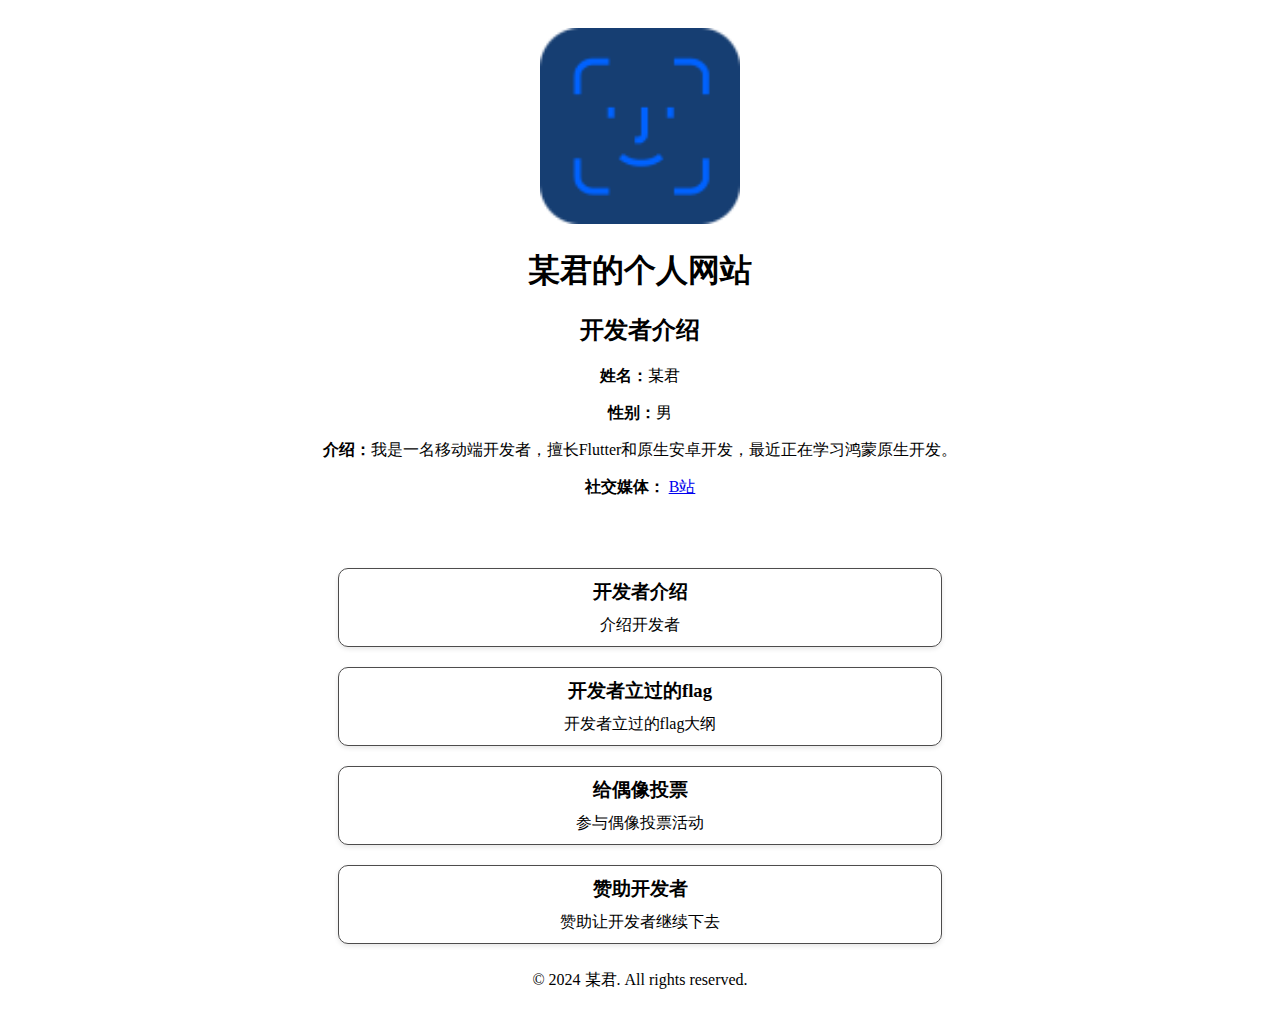
==== index.html @ c8748d6a "CodeDragon1990.some.github.io" ====
<!DOCTYPE html>
<html lang="zh">
<head>
    <meta charset="UTF-8">
    <meta name="viewport" content="width=device-width, initial-scale=1.0">
    <title>某君的个人网站</title>
    <link rel="stylesheet" href="styles.css">
</head>
<body>
    <div class="app">
        <header>
            <img src="./Logo.png" alt="Logo" class="logo" />
            <div class="intro">
                <h1>某君的个人网站</h1>
                <h2>开发者介绍</h2>
                <p><strong>姓名：</strong>某君</p>
        <p><strong>性别：</strong>男</p>
        <p><strong>介绍：</strong>我是一名移动端开发者，擅长Flutter和原生安卓开发，最近正在学习鸿蒙原生开发。</p>
        <p><strong>社交媒体：</strong>
          <a href="https://space.bilibili.com/1994596066?spm_id_from=333.1007.0.0&#34;  target="_blank">B站</a>
        </p>
            </div>
        </header>

        <main>
            <section class="developer-info">
                <!-- 开发者信息 -->
            </section>

            <section class="features">
              <div class="card" onclick="goToFlagPage2()">
                <h3>开发者介绍</h3>
                <p>介绍开发者</p>
            </div>
                <div class="card" href="flag.html">
                    <h3>开发者立过的flag</h3>
                    <p>开发者立过的flag大纲</p>
                </div>
                <div class="card" onclick="goToVotePage()">
                    <h3>给偶像投票</h3>
                    <p>参与偶像投票活动</p>
                </div>
                <div class="card" onclick="goToSponsorPage()">
                    <h3>赞助开发者</h3>
                    <p>赞助让开发者继续下去</p>
                </div>
            </section>
        </main>

        <footer>
            <p>© 2024 某君. All rights reserved.</p>
        </footer>
    </div>

    <script src="script.js"></script>
</body>
</html>
---- styles.css ----
/* 基础样式 */
.app {
  display: flex;
  flex-direction: column;
  align-items: center;
  padding: 20px;
}

header, footer {
  width: 100%;
  text-align: center;
}

.logo {
  width: 200px; /* 调整大小以适应布局 */
  height: auto;
}

.intro {
  margin-bottom: 20px;
}

.developer-info {
  max-width: 800px;
  width: 90%;
  text-align: left;
}

.features {
  display: flex;
  justify-content: center;
  flex-wrap: wrap;
  margin-top: 40px;
}

.card {
  flex: 1 1 400px;
  margin: 10px;
  box-shadow: 0 2px 5px rgba(0, 0, 0, 0.1);
  border-radius: 10px;
  overflow: hidden;
  transition: transform 0.3s ease-in-out;
  border: 1px solid #4d4c4c;
  text-align: center;
  cursor: pointer;
}

.card p, .card h3 {
  margin: 10px 0;
}

.card:hover {
  transform: translateY(-5px);
}
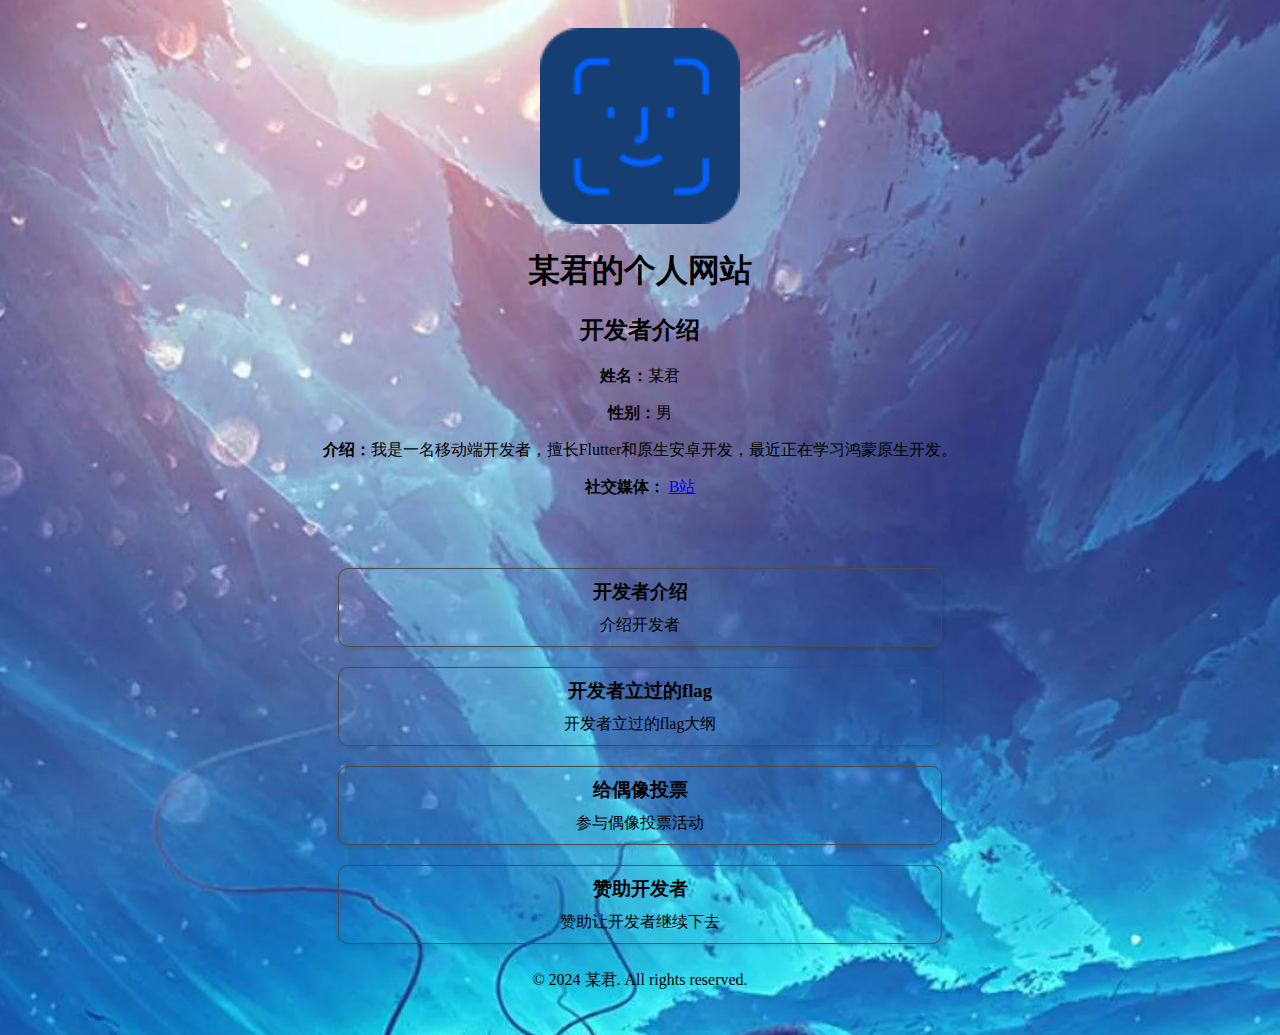
==== commit da4b52df: "CodeDragon1990.some.github.io" ====
--- a/index.html
+++ b/index.html
@@ -9,6 +9,7 @@
 <body>
     <div class="app">
         <header>
+          
             <img src="./Logo.png" alt="Logo" class="logo" />
             <div class="intro">
                 <h1>某君的个人网站</h1>
@@ -32,7 +33,7 @@
                 <h3>开发者介绍</h3>
                 <p>介绍开发者</p>
             </div>
-                <div class="card" href="flag.html">
+                <div class="card" onclick="goToFlagPage()">
                     <h3>开发者立过的flag</h3>
                     <p>开发者立过的flag大纲</p>
                 </div>
--- a/styles.css
+++ b/styles.css
@@ -51,4 +51,17 @@
 
 .card:hover {
   transform: translateY(-5px);
-}+}
+
+.card {
+  cursor: pointer;
+}
+
+
+body {
+  background-image: url('./R-C.jpg');
+  background-size: cover;
+  background-position: center;
+  background-repeat: no-repeat;
+}
+
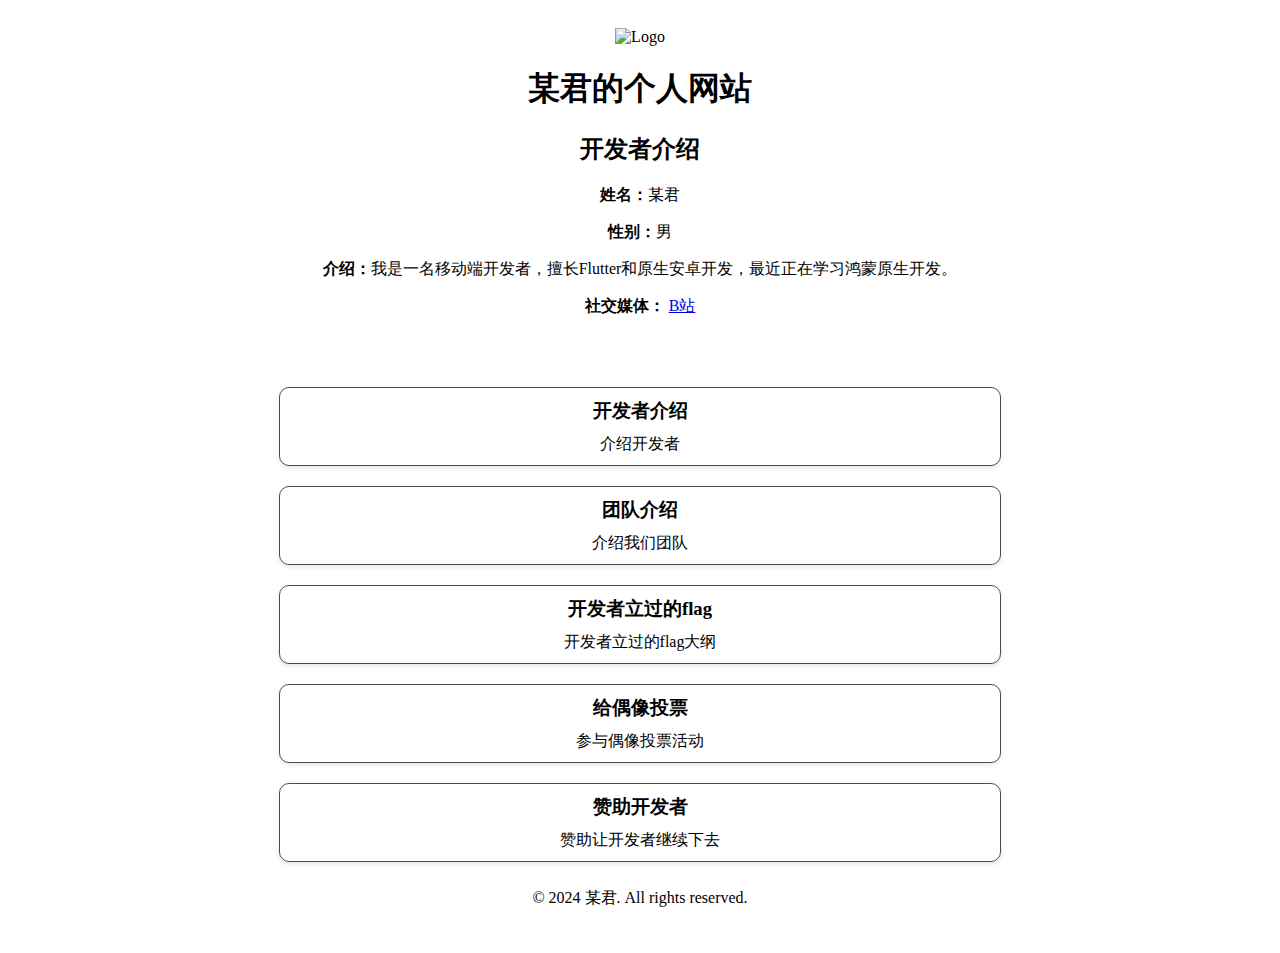
==== commit 7b7a0cad: "CodeDragon1990.some.github.io" ====
--- a/index.html
+++ b/index.html
@@ -10,7 +10,7 @@
     <div class="app">
         <header>
           
-            <img src="./Logo.png" alt="Logo" class="logo" />
+            <img src="ui/Logo.png" alt="Logo" class="logo" />
             <div class="intro">
                 <h1>某君的个人网站</h1>
                 <h2>开发者介绍</h2>
@@ -33,6 +33,10 @@
                 <h3>开发者介绍</h3>
                 <p>介绍开发者</p>
             </div>
+                <div class="card" onclick="goToFlagPage2()">
+                    <h3>团队介绍</h3>
+                    <p>介绍我们团队</p>
+                </div>
                 <div class="card" onclick="goToFlagPage()">
                     <h3>开发者立过的flag</h3>
                     <p>开发者立过的flag大纲</p>
--- a/styles.css
+++ b/styles.css
@@ -58,10 +58,3 @@
 }
 
 
-body {
-  background-image: url('./R-C.jpg');
-  background-size: cover;
-  background-position: center;
-  background-repeat: no-repeat;
-}
-
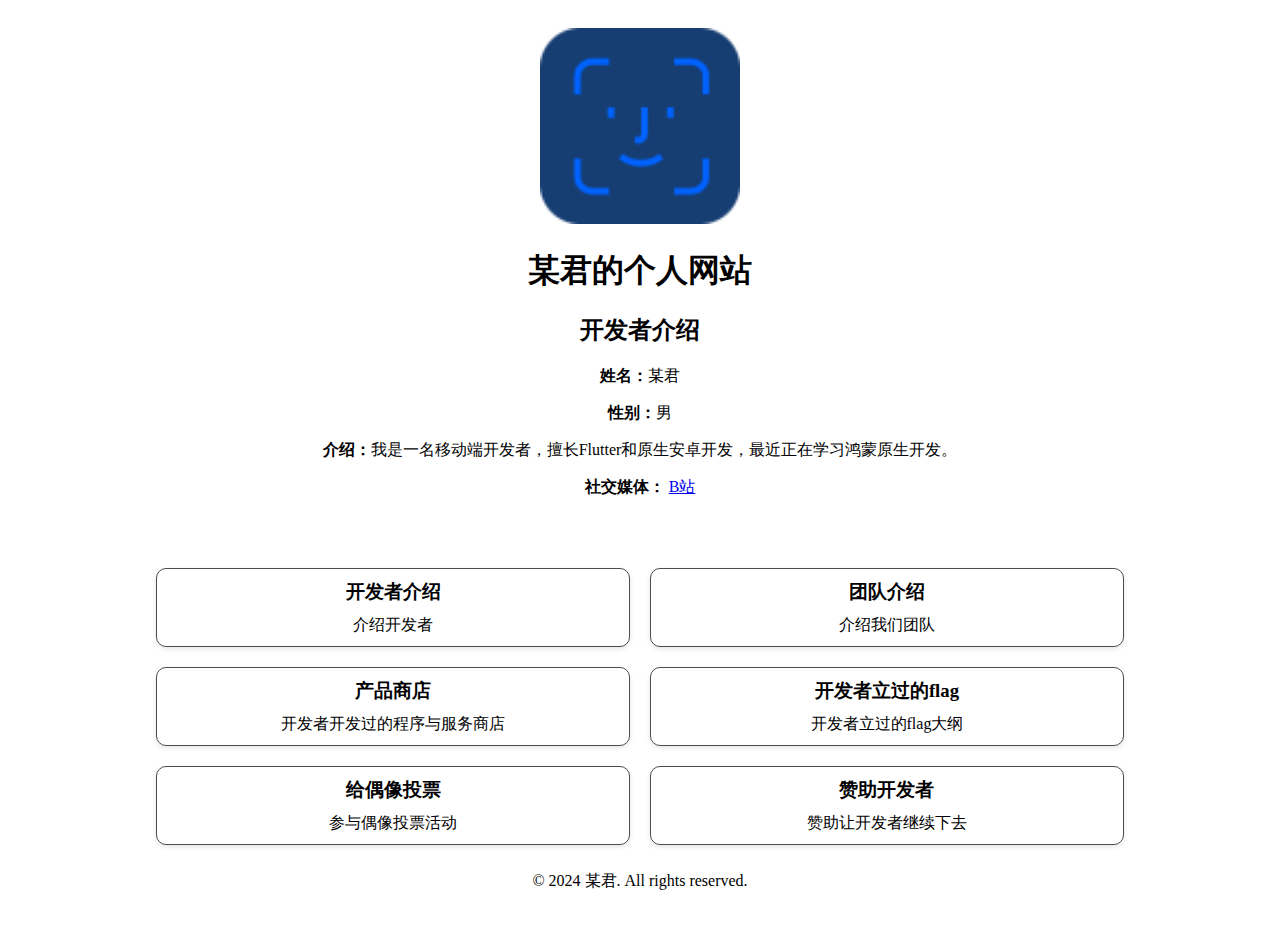
==== commit f0073de5: "CodeDragon1990.some.github.io" ====
--- a/index.html
+++ b/index.html
@@ -10,7 +10,7 @@
     <div class="app">
         <header>
           
-            <img src="ui/Logo.png" alt="Logo" class="logo" />
+            <img src="Logo.png" alt="Logo" class="logo" />
             <div class="intro">
                 <h1>某君的个人网站</h1>
                 <h2>开发者介绍</h2>
@@ -37,6 +37,10 @@
                     <h3>团队介绍</h3>
                     <p>介绍我们团队</p>
                 </div>
+                <div class="card" onclick="goToFlagPage2()">
+                    <h3>产品商店</h3>
+                    <p>开发者开发过的程序与服务商店</p>
+                </div>
                 <div class="card" onclick="goToFlagPage()">
                     <h3>开发者立过的flag</h3>
                     <p>开发者立过的flag大纲</p>
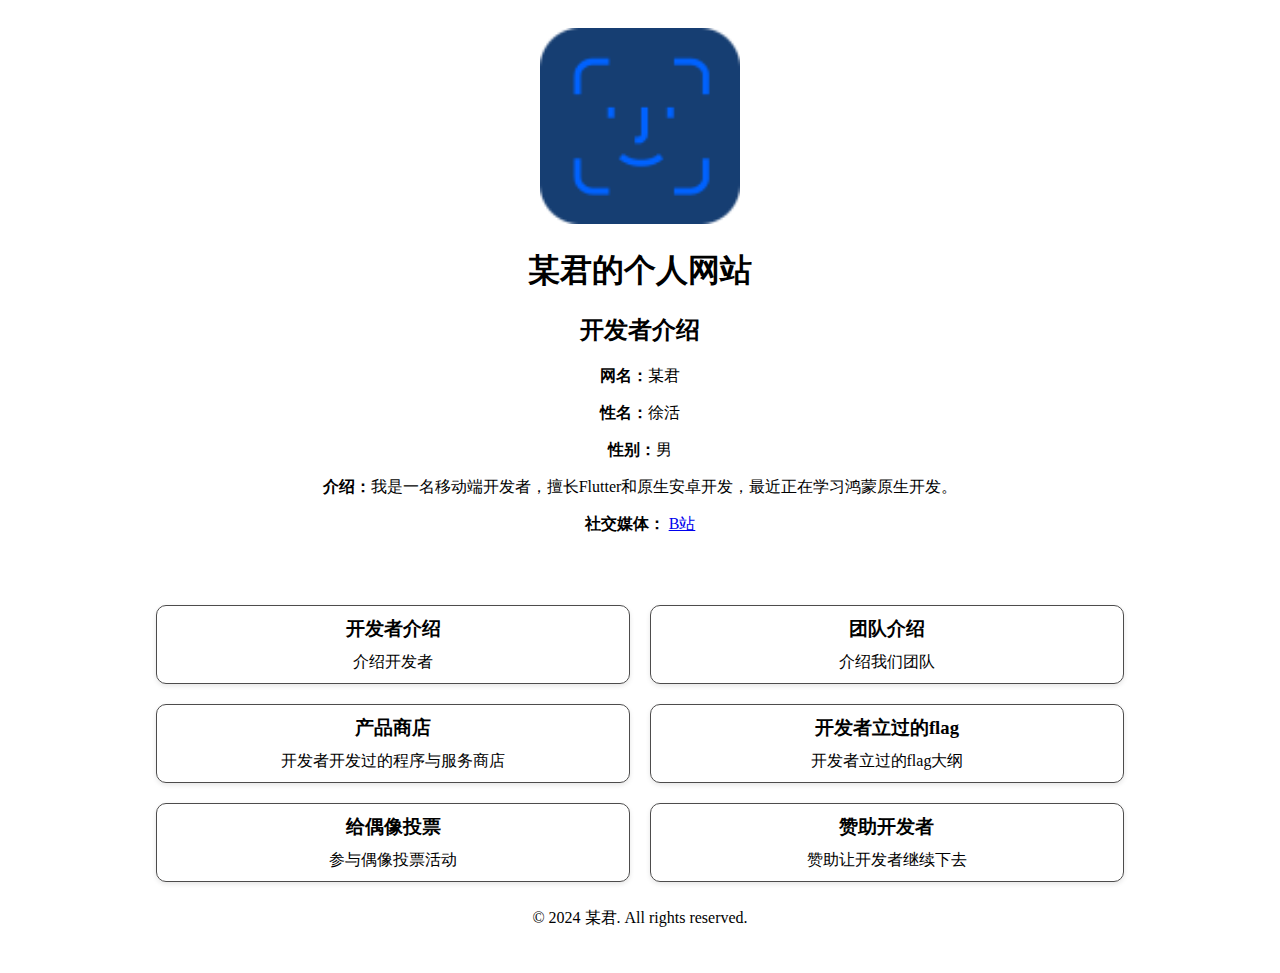
==== commit 2a73ec60: "更新 index.html" ====
--- a/index.html
+++ b/index.html
@@ -5,6 +5,11 @@
     <meta name="viewport" content="width=device-width, initial-scale=1.0">
     <title>某君的个人网站</title>
     <link rel="stylesheet" href="styles.css">
+    <head>
+        <link rel="icon" href="path/to/your/favicon.ico" type="image/x-icon">
+        <link rel="icon" sizes="16x16" href="Logo.png">
+        <link rel="apple-touch-icon" href="path/to/your/apple-touch-icon.png">
+    </head>
 </head>
 <body>
     <div class="app">
@@ -14,7 +19,8 @@
             <div class="intro">
                 <h1>某君的个人网站</h1>
                 <h2>开发者介绍</h2>
-                <p><strong>姓名：</strong>某君</p>
+                <p><strong>网名：</strong>某君</p>
+<strong>性名：</strong>徐活</p>
         <p><strong>性别：</strong>男</p>
         <p><strong>介绍：</strong>我是一名移动端开发者，擅长Flutter和原生安卓开发，最近正在学习鸿蒙原生开发。</p>
         <p><strong>社交媒体：</strong>
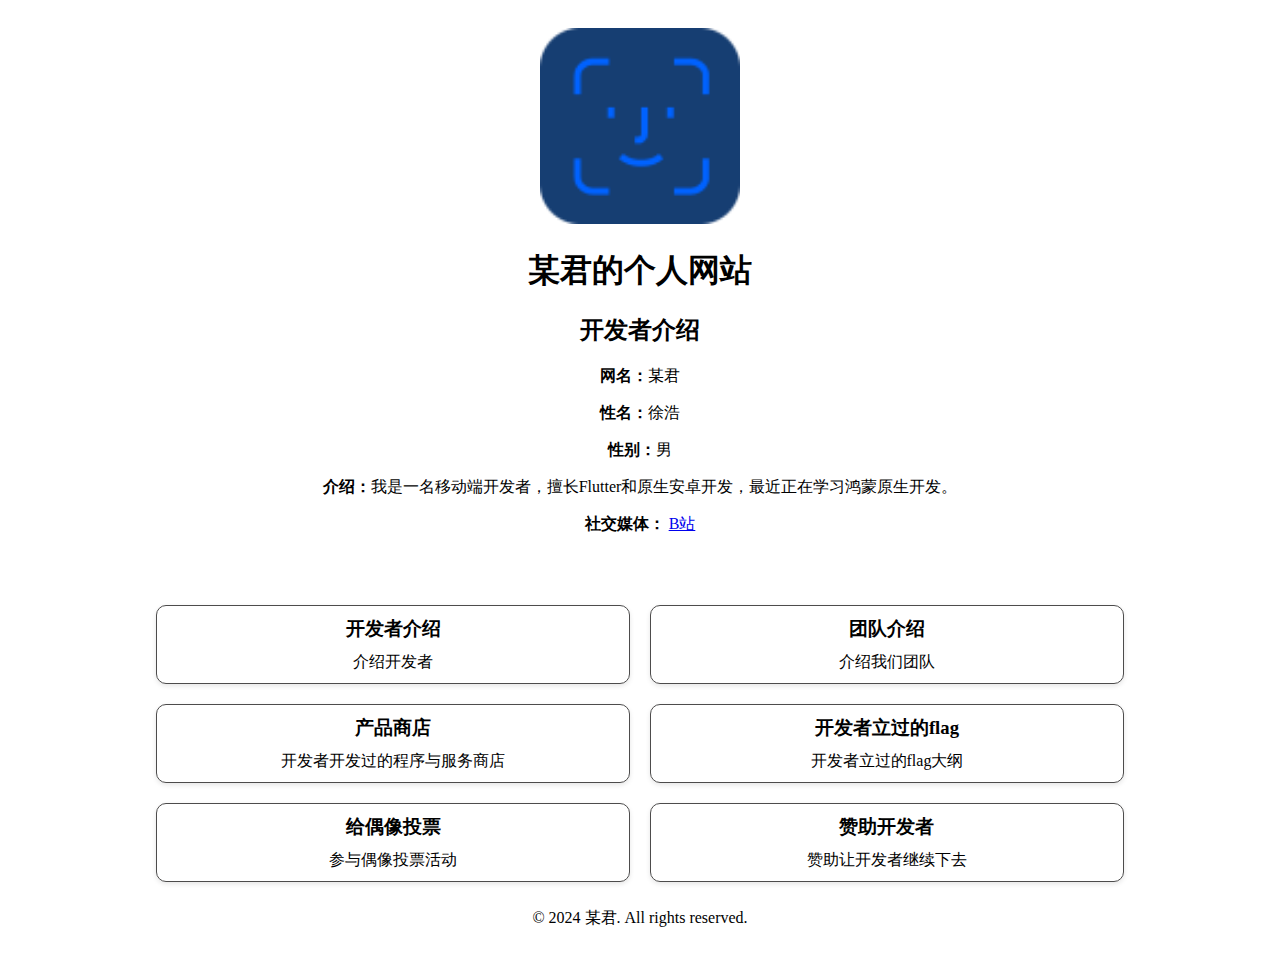
==== commit 2225915a: "更新 index.html" ====
--- a/index.html
+++ b/index.html
@@ -20,7 +20,7 @@
                 <h1>某君的个人网站</h1>
                 <h2>开发者介绍</h2>
                 <p><strong>网名：</strong>某君</p>
-<strong>性名：</strong>徐活</p>
+<strong>性名：</strong>徐浩</p>
         <p><strong>性别：</strong>男</p>
         <p><strong>介绍：</strong>我是一名移动端开发者，擅长Flutter和原生安卓开发，最近正在学习鸿蒙原生开发。</p>
         <p><strong>社交媒体：</strong>
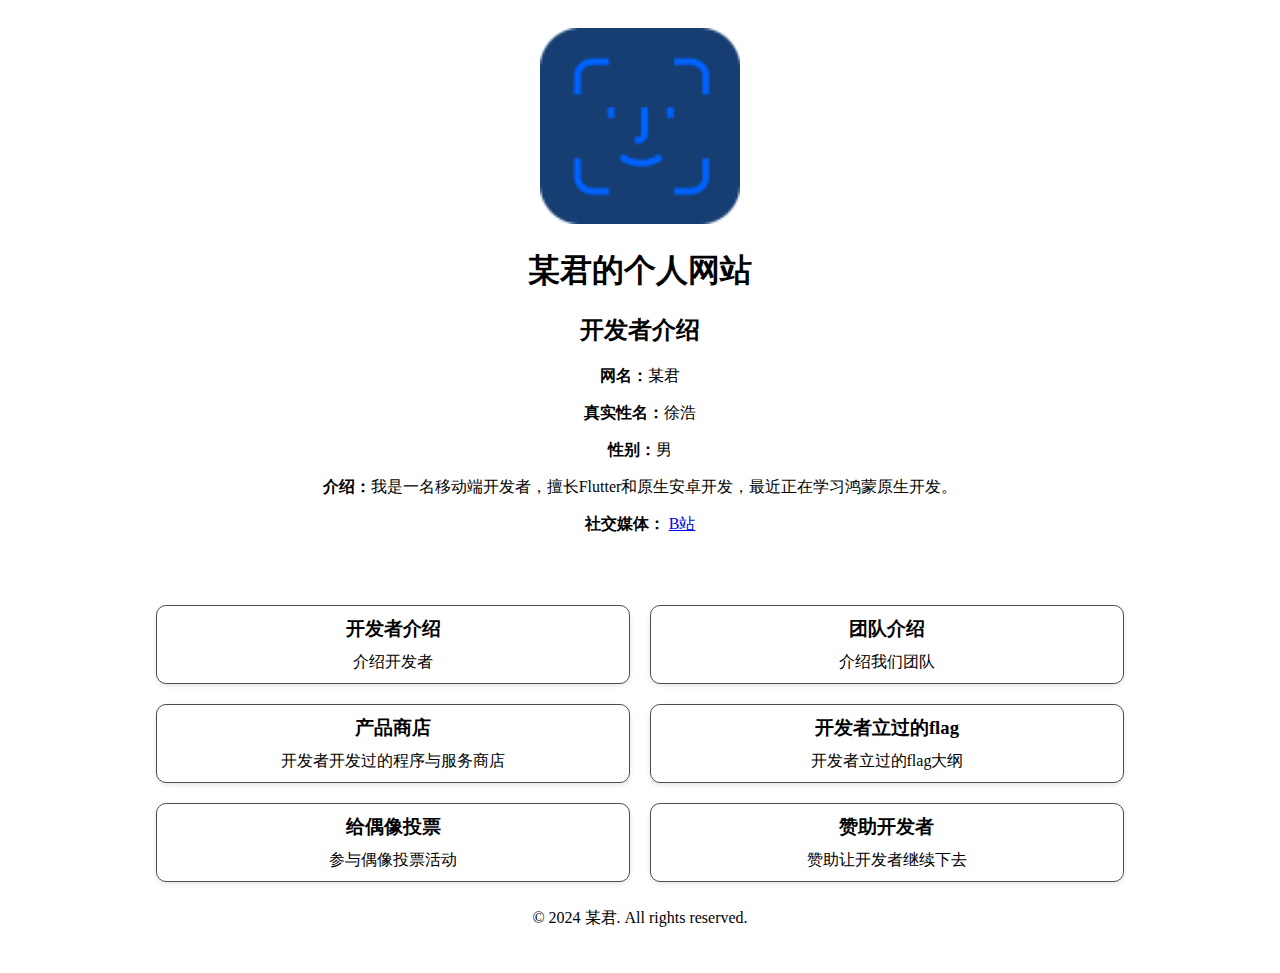
==== commit e92864ec: "更新 index.html" ====
--- a/index.html
+++ b/index.html
@@ -20,7 +20,7 @@
                 <h1>某君的个人网站</h1>
                 <h2>开发者介绍</h2>
                 <p><strong>网名：</strong>某君</p>
-<strong>性名：</strong>徐浩</p>
+<strong>真实性名：</strong>徐浩</p>
         <p><strong>性别：</strong>男</p>
         <p><strong>介绍：</strong>我是一名移动端开发者，擅长Flutter和原生安卓开发，最近正在学习鸿蒙原生开发。</p>
         <p><strong>社交媒体：</strong>
